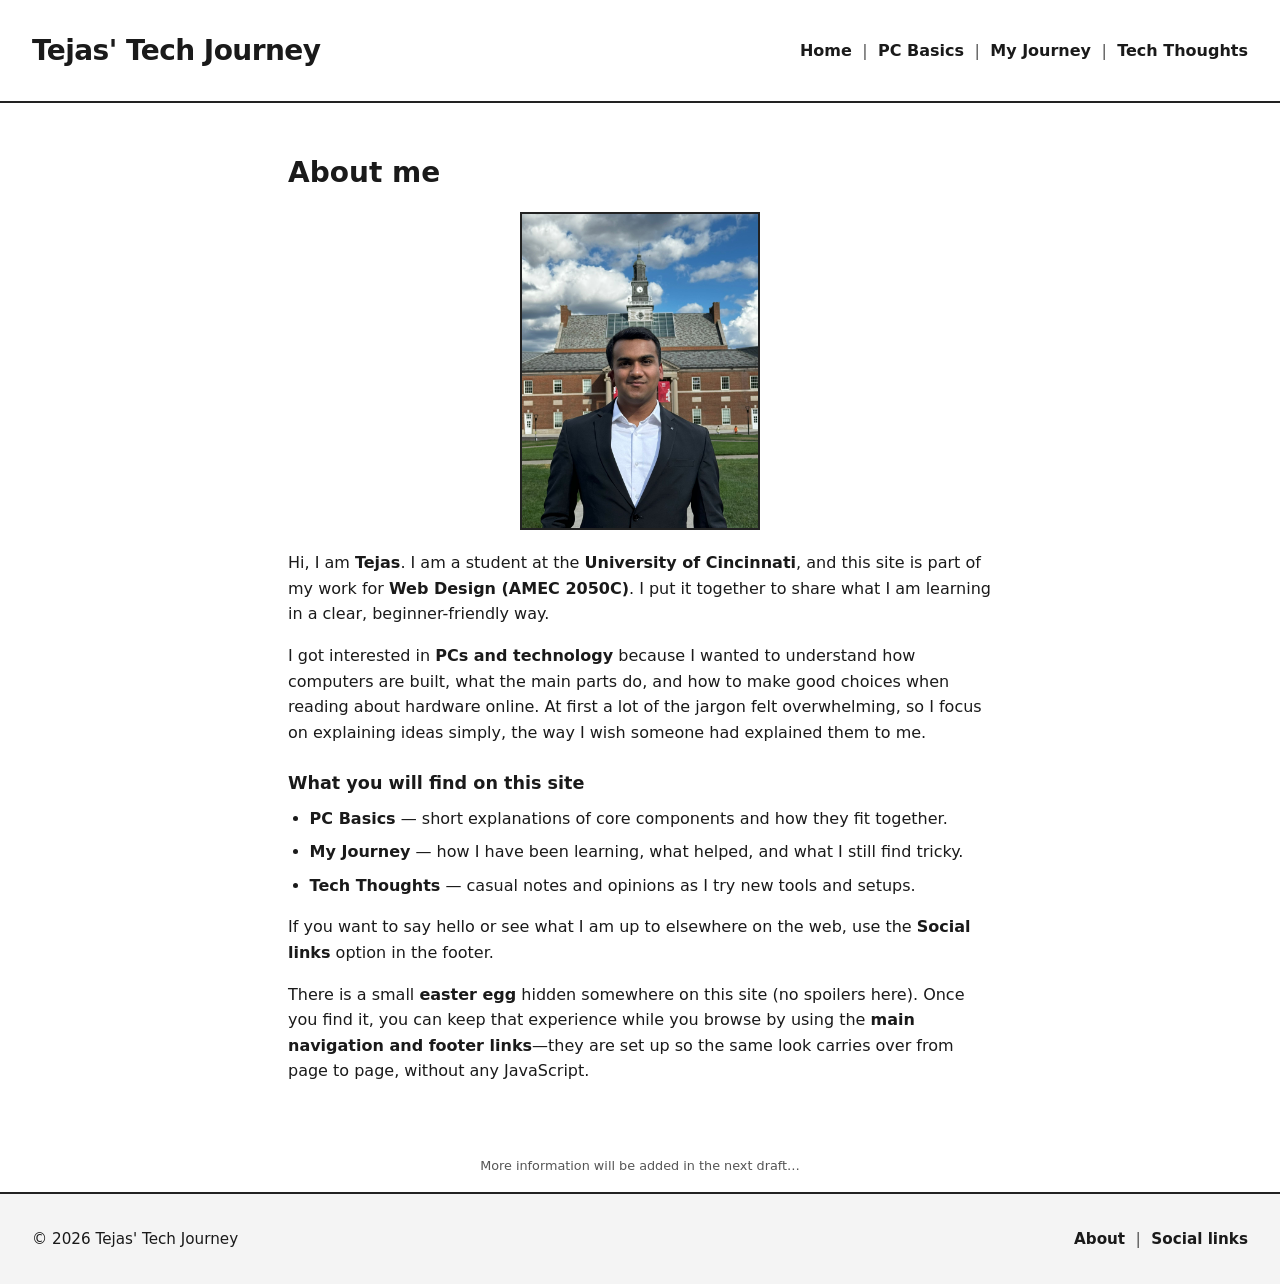
==== about.html @ 979acab9 "Completed all the tasks mentioned in FP4" ====
<!DOCTYPE html>
<html lang="en">
<head>
  <meta charset="UTF-8">
  <meta name="viewport" content="width=device-width, initial-scale=1.0">
  <title>Tejas' Tech Journey</title>
  <link rel="stylesheet" href="css/reset.css">
  <link rel="stylesheet" href="css/style.css">
</head>
<body>
  <span id="darkmode" aria-hidden="true"></span>
  <header>
    <input type="checkbox" id="nav-toggle" class="nav-toggle">
    <div class="header-top">
      <div class="site-title">
        <h1>
          <a href="about.html#darkmode" class="site-title-label site-title-to-dark">Tejas' Tech Journey</a>
          <a href="about.html" class="site-title-label site-title-to-light">Tejas' Tech Journey</a>
        </h1>
      </div>
      <label for="nav-toggle" class="menu-toggle" aria-label="Open navigation menu">
        <span class="burger-icon" aria-hidden="true"></span>
      </label>
    </div>
    <nav class="main-nav main-nav-light" id="primary-nav" aria-label="Main">
      <ul class="nav-links">
        <li><a href="index.html">Home</a></li>
        <li><a href="pc-basics.html">PC Basics</a></li>
        <li><a href="my-journey.html">My Journey</a></li>
        <li><a href="tech-thoughts.html">Tech Thoughts</a></li>
      </ul>
    </nav>
    <nav class="main-nav main-nav-dark" aria-label="Main">
      <ul class="nav-links">
        <li><a href="index.html#darkmode">Home</a></li>
        <li><a href="pc-basics.html#darkmode">PC Basics</a></li>
        <li><a href="my-journey.html#darkmode">My Journey</a></li>
        <li><a href="tech-thoughts.html#darkmode">Tech Thoughts</a></li>
      </ul>
    </nav>
  </header>

  <main>
    <section class="page-content">
      <h2>About me</h2>
      <img class="about-photo" src="images/professional-picture.jpg" alt="Tejas in professional attire on the University of Cincinnati campus">
      <p>
        Hi, I am <strong>Tejas</strong>. I am a student at the
        <strong>University of Cincinnati</strong>, and this site is part of my work for
        <strong>Web Design (AMEC 2050C)</strong>. I put it together to share what I am learning in a clear, beginner-friendly way.
      </p>
      <p>
        I got interested in <strong>PCs and technology</strong> because I wanted to understand how computers are built, what the main parts do, and how to make good choices when reading about hardware online. At first a lot of the jargon felt overwhelming, so I focus on explaining ideas simply, the way I wish someone had explained them to me.
      </p>
      <h3>What you will find on this site</h3>
      <ul class="about-list">
        <li><strong>PC Basics</strong> — short explanations of core components and how they fit together.</li>
        <li><strong>My Journey</strong> — how I have been learning, what helped, and what I still find tricky.</li>
        <li><strong>Tech Thoughts</strong> — casual notes and opinions as I try new tools and setups.</li>
      </ul>
      <p>
        If you want to say hello or see what I am up to elsewhere on the web, use the <strong>Social links</strong> option in the footer.
      </p>
      <p>
        There is a small <strong>easter egg</strong> hidden somewhere on this site (no spoilers here). Once you find it, you can keep that experience while you browse by using the <strong>main navigation and footer links</strong>—they are set up so the same look carries over from page to page, without any JavaScript.
      </p>
    </section>
  </main>

  <p class="draft-placeholder">More information will be added in the next draft…</p>

  <footer class="site-footer">
    <p class="footer-copy">&copy; 2026 Tejas' Tech Journey</p>
    <nav class="footer-nav" aria-label="Footer">
      <ul class="footer-links footer-links-light">
        <li><a href="about.html">About</a></li>
        <li class="footer-social">
          <input type="checkbox" id="footer-social-toggle-light" class="footer-social-toggle">
          <label for="footer-social-toggle-light" class="footer-social-trigger">Social links</label>
          <div class="footer-social-popup" role="group" aria-label="Social profiles">
            <a class="footer-social-link" href="https://www.linkedin.com/in/ghodketguc/" target="_blank" rel="noopener noreferrer" aria-label="LinkedIn (opens in a new tab)">
              <svg class="footer-social-icon" viewBox="0 0 24 24" aria-hidden="true" focusable="false"><path fill="currentColor" d="M20.447 20.452h-3.554v-5.569c0-1.328-.027-3.037-1.852-3.037-1.853 0-2.136 1.445-2.136 2.939v5.667H9.351V9h3.414v1.561h.046c.477-.9 1.637-1.85 3.37-1.85 3.601 0 4.267 2.37 4.267 5.455v6.286zM5.337 7.433c-1.144 0-2.063-.926-2.063-2.065 0-1.138.92-2.063 2.063-2.063 1.14 0 2.064.925 2.064 2.063 0 1.139-.925 2.065-2.064 2.065zm1.782 13.019H3.555V9h3.564v11.452zM22.225 0H1.771C.792 0 0 .774 0 1.729v20.542C0 23.227.792 24 1.771 24h20.451C23.2 24 24 23.227 24 22.271V1.729C24 .774 23.2 0 22.222 0h.003z"/></svg>
            </a>
            <a class="footer-social-link" href="https://www.instagram.com/tejasgdk2004/" target="_blank" rel="noopener noreferrer" aria-label="Instagram (opens in a new tab)">
              <svg class="footer-social-icon" viewBox="0 0 24 24" aria-hidden="true" focusable="false"><path fill="currentColor" d="M12 2.163c3.204 0 3.584.012 4.85.07 3.252.148 4.771 1.691 4.919 4.919.058 1.265.069 1.645.069 4.849 0 3.205-.012 3.584-.069 4.849-.149 3.225-1.664 4.771-4.919 4.919-1.266.058-1.644.07-4.85.07-3.204 0-3.584-.012-4.849-.07-3.26-.149-4.771-1.699-4.919-4.92-.058-1.265-.07-1.644-.07-4.849 0-3.204.013-3.583.07-4.849.149-3.227 1.664-4.771 4.919-4.919 1.266-.057 1.645-.069 4.849-.069zm0-2.163c-3.259 0-3.667.014-4.947.072-4.358.2-6.78 2.618-6.98 6.98-.059 1.281-.073 1.689-.073 4.948 0 3.259.014 3.668.072 4.948.2 4.358 2.618 6.78 6.98 6.98 1.281.058 1.689.072 4.948.072 3.259 0 3.668-.014 4.948-.072 4.354-.2 6.782-2.618 6.979-6.98.059-1.28.073-1.689.073-4.948 0-3.259-.014-3.667-.072-4.947-.196-4.354-2.617-6.78-6.979-6.98-1.281-.059-1.69-.073-4.949-.073zm0 5.838c-3.403 0-6.162 2.759-6.162 6.162s2.759 6.163 6.162 6.163 6.162-2.759 6.162-6.163c0-3.403-2.759-6.162-6.162-6.162zm0 10.162c-2.209 0-4-1.79-4-4 0-2.209 1.791-4 4-4s4 1.791 4 4c0 2.21-1.791 4-4 4zm6.406-11.845c-.796 0-1.441.645-1.441 1.44s.645 1.44 1.441 1.44c.795 0 1.439-.645 1.439-1.44s-.644-1.44-1.439-1.44z"/></svg>
            </a>
            <a class="footer-social-link" href="https://github.com/ghodketejas" target="_blank" rel="noopener noreferrer" aria-label="GitHub (opens in a new tab)">
              <svg class="footer-social-icon" viewBox="0 0 24 24" aria-hidden="true" focusable="false"><path fill="currentColor" d="M12 0c-6.626 0-12 5.373-12 12 0 5.302 3.438 9.8 8.207 11.387.599.111.793-.261.793-.577v-2.234c-3.338.726-4.033-1.416-4.033-1.416-.546-1.387-1.333-1.756-1.333-1.756-1.089-.745.083-.729.083-.729 1.205.084 1.839 1.237 1.839 1.237 1.07 1.834 2.807 1.304 3.492.997.107-.775.418-1.305.762-1.604-2.665-.305-5.467-1.334-5.467-5.931 0-1.311.469-2.381 1.236-3.221-.124-.303-.535-1.524.117-3.176 0 0 1.008-.322 3.301 1.23.957-.266 1.983-.399 3.003-.404 1.02.005 2.047.138 3.006.404 2.291-1.552 3.297-1.23 3.297-1.23.653 1.653.242 2.874.118 3.176.77.84 1.235 1.911 1.235 3.221 0 4.609-2.807 5.624-5.479 5.921.43.372.823 1.102.823 2.222v3.293c0 .319.192.694.801.576 4.765-1.589 8.199-6.086 8.199-11.386 0-6.627-5.373-12-12-12z"/></svg>
            </a>
          </div>
        </li>
      </ul>
      <ul class="footer-links footer-links-dark">
        <li><a href="about.html#darkmode">About</a></li>
        <li class="footer-social">
          <input type="checkbox" id="footer-social-toggle-dark" class="footer-social-toggle">
          <label for="footer-social-toggle-dark" class="footer-social-trigger">Social links</label>
          <div class="footer-social-popup" role="group" aria-label="Social profiles">
            <a class="footer-social-link" href="https://www.linkedin.com/in/ghodketguc/" target="_blank" rel="noopener noreferrer" aria-label="LinkedIn (opens in a new tab)">
              <svg class="footer-social-icon" viewBox="0 0 24 24" aria-hidden="true" focusable="false"><path fill="currentColor" d="M20.447 20.452h-3.554v-5.569c0-1.328-.027-3.037-1.852-3.037-1.853 0-2.136 1.445-2.136 2.939v5.667H9.351V9h3.414v1.561h.046c.477-.9 1.637-1.85 3.37-1.85 3.601 0 4.267 2.37 4.267 5.455v6.286zM5.337 7.433c-1.144 0-2.063-.926-2.063-2.065 0-1.138.92-2.063 2.063-2.063 1.14 0 2.064.925 2.064 2.063 0 1.139-.925 2.065-2.064 2.065zm1.782 13.019H3.555V9h3.564v11.452zM22.225 0H1.771C.792 0 0 .774 0 1.729v20.542C0 23.227.792 24 1.771 24h20.451C23.2 24 24 23.227 24 22.271V1.729C24 .774 23.2 0 22.222 0h.003z"/></svg>
            </a>
            <a class="footer-social-link" href="https://www.instagram.com/tejasgdk2004/" target="_blank" rel="noopener noreferrer" aria-label="Instagram (opens in a new tab)">
              <svg class="footer-social-icon" viewBox="0 0 24 24" aria-hidden="true" focusable="false"><path fill="currentColor" d="M12 2.163c3.204 0 3.584.012 4.85.07 3.252.148 4.771 1.691 4.919 4.919.058 1.265.069 1.645.069 4.849 0 3.205-.012 3.584-.069 4.849-.149 3.225-1.664 4.771-4.919 4.919-1.266.058-1.644.07-4.85.07-3.204 0-3.584-.012-4.849-.07-3.26-.149-4.771-1.699-4.919-4.92-.058-1.265-.07-1.644-.07-4.849 0-3.204.013-3.583.07-4.849.149-3.227 1.664-4.771 4.919-4.919 1.266-.057 1.645-.069 4.849-.069zm0-2.163c-3.259 0-3.667.014-4.947.072-4.358.2-6.78 2.618-6.98 6.98-.059 1.281-.073 1.689-.073 4.948 0 3.259.014 3.668.072 4.948.2 4.358 2.618 6.78 6.98 6.98 1.281.058 1.689.072 4.948.072 3.259 0 3.668-.014 4.948-.072 4.354-.2 6.782-2.618 6.979-6.98.059-1.28.073-1.689.073-4.948 0-3.259-.014-3.667-.072-4.947-.196-4.354-2.617-6.78-6.979-6.98-1.281-.059-1.69-.073-4.949-.073zm0 5.838c-3.403 0-6.162 2.759-6.162 6.162s2.759 6.163 6.162 6.163 6.162-2.759 6.162-6.163c0-3.403-2.759-6.162-6.162-6.162zm0 10.162c-2.209 0-4-1.79-4-4 0-2.209 1.791-4 4-4s4 1.791 4 4c0 2.21-1.791 4-4 4zm6.406-11.845c-.796 0-1.441.645-1.441 1.44s.645 1.44 1.441 1.44c.795 0 1.439-.645 1.439-1.44s-.644-1.44-1.439-1.44z"/></svg>
            </a>
            <a class="footer-social-link" href="https://github.com/ghodketejas" target="_blank" rel="noopener noreferrer" aria-label="GitHub (opens in a new tab)">
              <svg class="footer-social-icon" viewBox="0 0 24 24" aria-hidden="true" focusable="false"><path fill="currentColor" d="M12 0c-6.626 0-12 5.373-12 12 0 5.302 3.438 9.8 8.207 11.387.599.111.793-.261.793-.577v-2.234c-3.338.726-4.033-1.416-4.033-1.416-.546-1.387-1.333-1.756-1.333-1.756-1.089-.745.083-.729.083-.729 1.205.084 1.839 1.237 1.839 1.237 1.07 1.834 2.807 1.304 3.492.997.107-.775.418-1.305.762-1.604-2.665-.305-5.467-1.334-5.467-5.931 0-1.311.469-2.381 1.236-3.221-.124-.303-.535-1.524.117-3.176 0 0 1.008-.322 3.301 1.23.957-.266 1.983-.399 3.003-.404 1.02.005 2.047.138 3.006.404 2.291-1.552 3.297-1.23 3.297-1.23.653 1.653.242 2.874.118 3.176.77.84 1.235 1.911 1.235 3.221 0 4.609-2.807 5.624-5.479 5.921.43.372.823 1.102.823 2.222v3.293c0 .319.192.694.801.576 4.765-1.589 8.199-6.086 8.199-11.386 0-6.627-5.373-12-12-12z"/></svg>
            </a>
          </div>
        </li>
      </ul>
    </nav>
  </footer>
</body>
</html>
---- css/style.css ----
/* Tejas' Tech Journey — layout from desktop + mobile homepage wireframes */

:root {
  --color-text: #1a1a1a;
  --color-text-muted: #555;
  --color-border: #222;
  --color-bg: #fff;
  --color-bg-subtle: #f4f4f4;
  --color-placeholder: #ddd;
  --color-muted-border: #ccc;
  --shadow-popup: 0 4px 12px rgba(0, 0, 0, 0.12);
  --font-body: system-ui, -apple-system, "Segoe UI", Roboto, Helvetica, Arial, sans-serif;
  --space-page: clamp(1rem, 4vw, 2rem);
  --space-section: clamp(1.5rem, 5vw, 3rem);
  --max-content: 72rem;
}

/*
 * Dark theme — URL fragment #darkmode (see hidden #darkmode anchor in <body>).
 * Stays on across pages because light vs dark nav/footer use different hrefs (no JS).
 */
body:has(#darkmode:target) {
  --color-text: #f0f0f0;
  --color-text-muted: #a8a8a8;
  --color-border: #d0d0d0;
  --color-bg: #141414;
  --color-bg-subtle: #1f1f1f;
  --color-placeholder: #3d3d3d;
  --color-muted-border: #4a4a4a;
  --shadow-popup: 0 6px 20px rgba(0, 0, 0, 0.55);
}

/* Target anchor at top of page (no layout jump) */
#darkmode {
  position: absolute;
  left: 0;
  top: 0;
  width: 1px;
  height: 1px;
  margin: 0;
  padding: 0;
  overflow: hidden;
  clip: rect(0, 0, 0, 0);
  border: 0;
  pointer-events: none;
  scroll-margin-top: 0;
}

*,
*::before,
*::after {
  box-sizing: border-box;
}

html {
  height: 100%;
}

body {
  position: relative;
  min-height: 100%;
  margin: 0;
  display: flex;
  flex-direction: column;
  font-family: var(--font-body);
  font-size: 1rem;
  line-height: 1.6;
  color: var(--color-text);
  background-color: var(--color-bg);
}

main {
  flex: 1;
  width: 100%;
}

img {
  max-width: 100%;
  height: auto;
  vertical-align: middle;
}

a {
  color: var(--color-text);
  text-decoration: underline;
  text-underline-offset: 0.15em;
}

a:hover {
  text-decoration-thickness: 2px;
}

/* ----- Header / navigation (wireframe: title + Home | PC Basics | …) ----- */

body > header {
  position: relative;
  display: flex;
  flex-wrap: wrap;
  align-items: center;
  justify-content: space-between;
  gap: 1rem 1.5rem;
  padding: var(--space-page);
  border-bottom: 2px solid var(--color-border);
  background-color: var(--color-bg);
}

.site-title {
  margin: 0;
}

.site-title h1 {
  margin: 0;
  font-size: clamp(1.25rem, 2.5vw, 1.75rem);
  font-weight: 700;
  line-height: 1.2;
  letter-spacing: -0.02em;
}

/* Site title: two links (enable / disable #darkmode); only one shown at a time */
.site-title h1 a.site-title-label {
  text-decoration: none;
  color: inherit;
  cursor: default;
}

.site-title-to-light {
  display: none;
}

body:has(#darkmode:target) .site-title-to-dark {
  display: none;
}

body:has(#darkmode:target) .site-title-to-light {
  display: inline;
}

.site-title-label:focus-visible {
  outline: 2px solid var(--color-border);
  outline-offset: 3px;
  border-radius: 2px;
}

body > header .main-nav-light,
body > header .main-nav-dark {
  margin: 0;
}

.main-nav-dark {
  display: none;
}

/* Visually hidden checkboxes (nav menu, social popover) — no JS */
.nav-toggle,
.footer-social-toggle {
  position: absolute;
  inset-inline-start: 0;
  top: 0;
  margin: -1px;
  width: 1px;
  height: 1px;
  padding: 0;
  overflow: hidden;
  clip: rect(0, 0, 0, 0);
  white-space: nowrap;
  border: 0;
  opacity: 0;
  pointer-events: none;
}

/* ----- Footer: light vs dark link sets -----
 * Must beat later `.footer-links { display: flex }` (same single-class specificity).
 */
.site-footer .footer-links-dark {
  display: none;
}

body:has(#darkmode:target) .site-footer .footer-links-light {
  display: none;
}

body:has(#darkmode:target) .site-footer .footer-links-dark {
  display: flex;
}

/* ----- Home hero: Read More preserves #darkmode ----- */

.hero-read-dark {
  display: none;
}

body:has(#darkmode:target) .hero-read-light {
  display: none;
}

body:has(#darkmode:target) .hero-read-dark {
  display: inline-block;
}

.header-top {
  display: flex;
  flex-direction: row;
  align-items: center;
  justify-content: space-between;
  gap: 1rem;
  min-width: 0;
  flex: 0 1 auto;
}

/* Burger control — visible only on small screens (see mobile query) */
.menu-toggle {
  display: none;
  flex-shrink: 0;
  align-items: center;
  justify-content: center;
  min-width: 2.75rem;
  min-height: 2.75rem;
  margin: 0;
  padding: 0.35rem;
  cursor: pointer;
  border: 2px solid transparent;
  border-radius: 4px;
  background: transparent;
  color: var(--color-text);
}

.menu-toggle:focus-visible {
  outline: 2px solid var(--color-border);
  outline-offset: 2px;
}

/* Three-line burger icon */
.burger-icon {
  display: block;
  width: 1.375rem;
  height: 2px;
  background-color: var(--color-border);
  box-shadow: 0 6px 0 var(--color-border), 0 12px 0 var(--color-border);
}

.nav-links {
  display: flex;
  flex-wrap: wrap;
  align-items: center;
  list-style: none;
  margin: 0;
  padding: 0;
  gap: 0;
}

.nav-links a {
  display: inline-block;
  padding: 0.35rem 0;
  text-decoration: none;
  font-weight: 600;
}

.nav-links a:hover {
  text-decoration: underline;
}

.nav-links a[aria-current="page"] {
  font-weight: 700;
  text-decoration: underline;
  text-decoration-thickness: 3px;
  text-underline-offset: 0.25em;
  cursor: default;
}

.nav-links a[aria-current="page"]:hover {
  text-decoration-thickness: 3px;
}

/* Pipe separators between nav items (desktop-style) */
.nav-links li {
  display: flex;
  align-items: center;
}

.nav-links li + li::before {
  content: "|";
  padding: 0 0.65rem;
  color: var(--color-text-muted);
  font-weight: 400;
  text-decoration: none;
  pointer-events: none;
}

/* ----- Hero (desktop: text + image row; mobile: image first, then intro) ----- */

.hero {
  display: flex;
  flex-direction: column;
  align-items: stretch;
  gap: 1.5rem;
  max-width: var(--max-content);
  margin: 0 auto;
  padding: var(--space-section) var(--space-page);
}

.hero-text h2 {
  margin: 0 0 0.75rem;
  font-size: clamp(1.5rem, 4vw, 2rem);
  font-weight: 700;
  line-height: 1.25;
}

.hero-text p {
  margin: 0;
  max-width: 38rem;
  color: var(--color-text);
}

.hero-text .button {
  margin-top: 1.25rem;
}

.hero-image {
  margin: 0;
}

.hero-image img {
  display: block;
  width: 100%;
  aspect-ratio: 16 / 10;
  object-fit: cover;
  background-color: var(--color-placeholder);
  border: 2px solid var(--color-border);
}

/* Mobile wireframe: featured image above welcome / Read More */
.hero-image {
  order: -1;
}

@media (min-width: 48rem) {
  .hero {
    flex-direction: row;
    align-items: center;
    gap: 2.5rem;
  }

  .hero-text,
  .hero-image {
    flex: 1;
    min-width: 0;
  }

  .hero-image {
    order: 0;
  }
}

/* CTA — wireframe [ Read More ] */
.button {
  display: inline-block;
  padding: 0.65rem 1.35rem;
  border: 2px solid var(--color-border);
  font-weight: 700;
  text-decoration: none;
  color: var(--color-text);
  background-color: var(--color-bg);
  transition: background-color 0.15s ease, color 0.15s ease;
}

.button:hover {
  background-color: var(--color-border);
  color: var(--color-bg);
  text-decoration: none;
}

.button:focus-visible {
  outline: 2px solid var(--color-border);
  outline-offset: 2px;
}

/* ----- Featured sections — three columns desktop, stacked mobile ----- */

.cards {
  display: grid;
  grid-template-columns: 1fr;
  gap: 1.75rem;
  max-width: var(--max-content);
  margin: 0 auto;
  padding: 0 var(--space-page) var(--space-section);
}

.card {
  display: flex;
  flex-direction: column;
  gap: 0.75rem;
  padding: 1rem;
  border: 2px solid var(--color-border);
  background-color: var(--color-bg-subtle);
}

.card img {
  width: 100%;
  aspect-ratio: 4 / 3;
  object-fit: cover;
  background-color: var(--color-placeholder);
  border: 1px solid var(--color-muted-border);
}

.card-image-credit {
  margin: -0.35rem 0 0;
  font-size: 0.7rem;
  line-height: 1.35;
  color: var(--color-text-muted);
  opacity: 0.9;
}

.card-image-credit a {
  color: inherit;
}

.card h3 {
  margin: 0;
  font-size: 1.15rem;
  font-weight: 700;
}

.card p {
  margin: 0;
  flex: 1;
  font-size: 0.95rem;
  color: var(--color-text);
}

@media (min-width: 48rem) {
  .cards {
    grid-template-columns: repeat(3, 1fr);
    gap: 1.5rem;
    align-items: stretch;
  }
}

/* ----- Inner pages ----- */

.page-content {
  max-width: 48rem;
  margin: 0 auto;
  padding: var(--space-section) var(--space-page);
}

.page-content h2 {
  margin: 0 0 1rem;
  font-size: clamp(1.35rem, 3vw, 1.75rem);
}

.page-content h3 {
  margin: 1.5rem 0 0.5rem;
  font-size: 1.1rem;
}

.page-content p {
  margin: 0 0 1rem;
}

.page-content img {
  display: block;
  margin: 1rem 0 1.25rem;
  border: 2px solid var(--color-border);
  background-color: var(--color-placeholder);
}

.page-content img.about-photo {
  max-width: 15rem;
  width: 100%;
  margin: 1rem auto 1.25rem;
}

.page-content .about-list {
  margin: 0 0 1rem;
  padding-left: 1.35rem;
  list-style: disc;
}

.page-content .about-list li {
  margin-bottom: 0.5rem;
}

.page-content .about-list li:last-child {
  margin-bottom: 0;
}

/* ----- Footer — © line + About | Social links (hover / checkbox popover) ----- */

.site-footer {
  position: relative;
  z-index: 1;
  display: flex;
  flex-direction: column;
  align-items: flex-start;
  gap: 1rem;
  padding: var(--space-page);
  margin-top: auto;
  border-top: 2px solid var(--color-border);
  background-color: var(--color-bg-subtle);
}

.footer-copy {
  margin: 0;
  font-size: 0.95rem;
}

.draft-placeholder {
  margin: 0;
  padding: 0.5rem var(--space-page) 1rem;
  font-size: 0.8rem;
  color: var(--color-text-muted);
  text-align: center;
}

.site-footer .footer-nav {
  display: flex;
  flex-direction: column;
  gap: 0;
  margin: 0;
}

.footer-links {
  display: flex;
  flex-wrap: wrap;
  align-items: center;
  list-style: none;
  margin: 0;
  padding: 0;
  gap: 0;
}

.footer-links a {
  font-size: 0.95rem;
  font-weight: 600;
  text-decoration: none;
}

.footer-links a:hover {
  text-decoration: underline;
}

.footer-links li {
  display: flex;
  align-items: center;
}

.footer-links li + li::before {
  content: "|";
  padding: 0 0.65rem;
  color: var(--color-text-muted);
  pointer-events: none;
}

.footer-social {
  position: relative;
  display: flex;
  align-items: center;
}

.footer-social-trigger {
  font: inherit;
  font-size: 0.95rem;
  font-weight: 600;
  color: var(--color-text);
  background: none;
  border: none;
  padding: 0;
  cursor: pointer;
  text-decoration: none;
}

.footer-social-trigger:hover,
.footer-social-trigger:focus-visible {
  text-decoration: underline;
}

.footer-social-popup {
  position: absolute;
  /* Slight overlap with the trigger row so the pointer never hits a “dead” gap */
  bottom: calc(100% - 6px);
  right: 0;
  left: auto;
  display: flex;
  align-items: center;
  gap: 0.65rem;
  padding: 0.6rem 0.75rem;
  border: 2px solid var(--color-border);
  background-color: var(--color-bg);
  box-shadow: var(--shadow-popup);
  opacity: 0;
  visibility: hidden;
  pointer-events: none;
  transform: translateY(4px);
  transition: opacity 0.15s ease, visibility 0.15s ease, transform 0.15s ease;
  z-index: 20;
}

.footer-social:hover .footer-social-popup,
.footer-social:focus-within .footer-social-popup,
.footer-social:has(.footer-social-toggle:checked) .footer-social-popup {
  opacity: 1;
  visibility: visible;
  pointer-events: auto;
  transform: translateY(0);
}

.footer-social:has(.footer-social-toggle:checked) .footer-social-trigger {
  text-decoration: underline;
}

.footer-social-link {
  display: flex;
  align-items: center;
  justify-content: center;
  padding: 0.35rem;
  border-radius: 4px;
  color: var(--color-text);
  text-decoration: none;
  transition: background-color 0.12s ease, color 0.12s ease;
}

.footer-social-link:hover,
.footer-social-link:focus-visible {
  background-color: var(--color-bg-subtle);
  text-decoration: none;
}

.footer-social-icon {
  display: block;
  width: 1.5rem;
  height: 1.5rem;
}

@media (max-width: 47.99rem) {
  .footer-social-popup {
    right: auto;
    left: 0;
  }
}

/* ----- Mobile: title row + burger right; nav panel toggles open ----- */

@media (max-width: 47.99rem) {
  body > header {
    flex-direction: column;
    align-items: stretch;
  }

  .header-top {
    width: 100%;
    flex: none;
  }

  .menu-toggle {
    display: flex;
  }

  .site-title {
    flex: 1;
    min-width: 0;
  }

  .main-nav-light,
  .main-nav-dark {
    display: none;
    width: 100%;
    padding-top: 1rem;
    margin-top: 0.75rem;
    border-top: 1px solid var(--color-muted-border);
  }

  #nav-toggle:checked ~ .main-nav-light {
    display: block;
  }

  #nav-toggle:checked ~ .main-nav-dark {
    display: none;
  }

  body:has(#darkmode:target) #nav-toggle:checked ~ .main-nav-light {
    display: none;
  }

  body:has(#darkmode:target) #nav-toggle:checked ~ .main-nav-dark {
    display: block;
  }

  /* Optional: “close” hint when open (label still toggles) */
  #nav-toggle:checked ~ .header-top .menu-toggle {
    border-color: var(--color-border);
    background-color: var(--color-bg-subtle);
  }

  .nav-links {
    flex-direction: column;
    align-items: flex-start;
    gap: 0.25rem;
  }

  .nav-links li {
    width: 100%;
  }

  .nav-links li + li::before {
    display: none;
  }

  .nav-links a {
    padding: 0.4rem 0;
  }
}

@media (min-width: 48rem) {
  .site-footer {
    flex-direction: row;
    flex-wrap: wrap;
    justify-content: space-between;
    align-items: center;
  }

  .menu-toggle {
    display: none !important;
  }

  .main-nav-light {
    display: block !important;
  }

  .main-nav-dark {
    display: none !important;
  }

  body:has(#darkmode:target) .main-nav-light {
    display: none !important;
  }

  body:has(#darkmode:target) .main-nav-dark {
    display: block !important;
  }
}
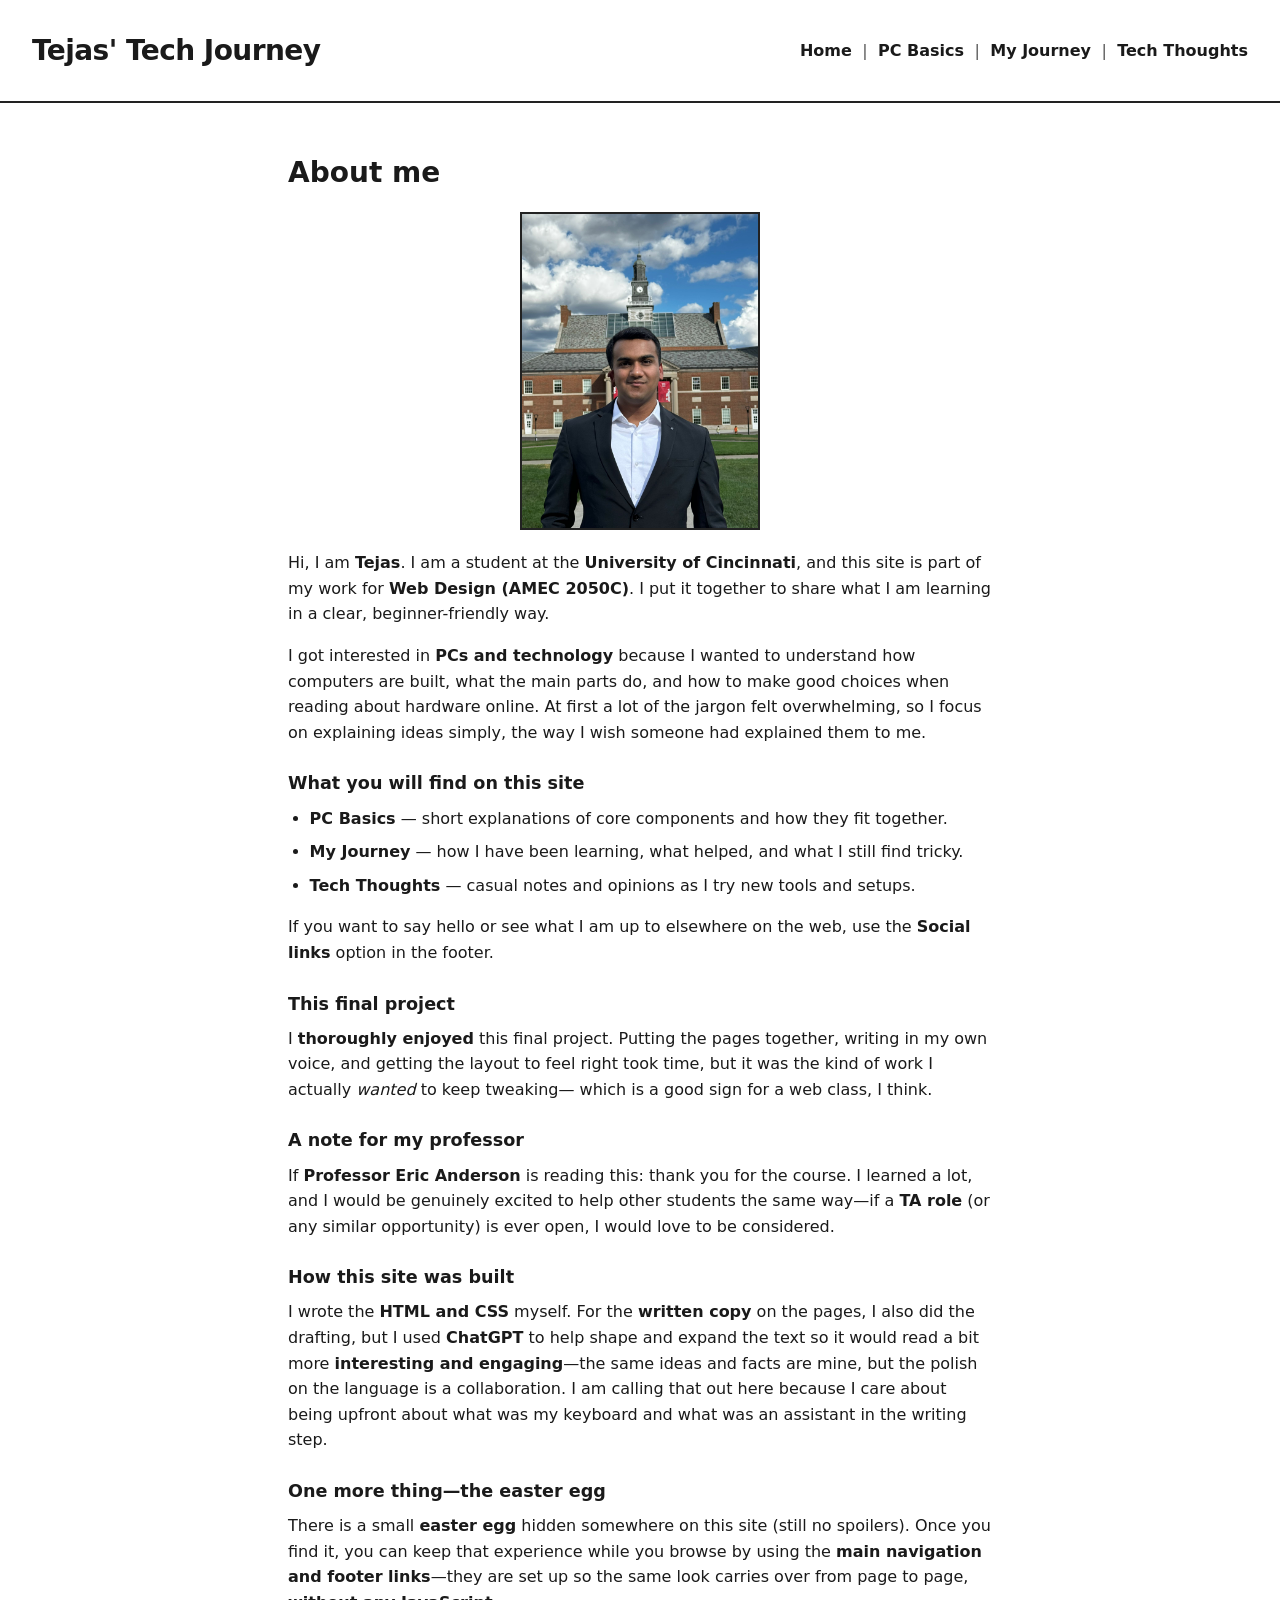
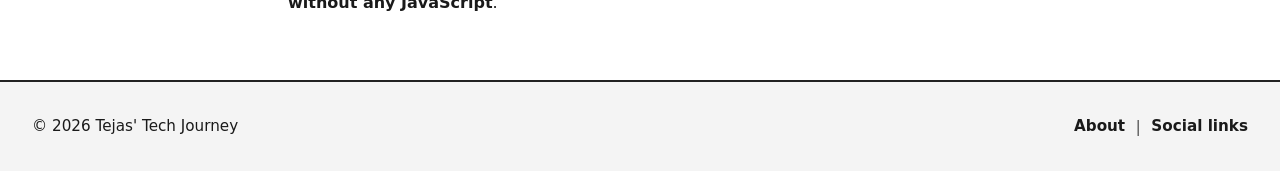
==== commit d458b058: "Final Project Completed" ====
--- a/about.html
+++ b/about.html
@@ -3,7 +3,8 @@
 <head>
   <meta charset="UTF-8">
   <meta name="viewport" content="width=device-width, initial-scale=1.0">
-  <title>Tejas' Tech Journey</title>
+  <title>About — Tejas' Tech Journey</title>
+  <meta name="description" content="About Tejas, this class project, and how the site was built.">
   <link rel="stylesheet" href="css/reset.css">
   <link rel="stylesheet" href="css/style.css">
 </head>
@@ -61,13 +62,38 @@
       <p>
         If you want to say hello or see what I am up to elsewhere on the web, use the <strong>Social links</strong> option in the footer.
       </p>
+
+      <h3>This final project</h3>
       <p>
-        There is a small <strong>easter egg</strong> hidden somewhere on this site (no spoilers here). Once you find it, you can keep that experience while you browse by using the <strong>main navigation and footer links</strong>—they are set up so the same look carries over from page to page, without any JavaScript.
+        I <strong>thoroughly enjoyed</strong> this final project. Putting the pages together, writing in my own voice, and
+        getting the layout to feel right took time, but it was the kind of work I actually <em>wanted</em> to keep tweaking—
+        which is a good sign for a web class, I think.
+      </p>
+
+      <h3>A note for my professor</h3>
+      <p>
+        If <strong>Professor Eric Anderson</strong> is reading this: thank you for the course. I learned a lot, and
+        I would be genuinely excited to help other students the same way—if a <strong>TA role</strong> (or any similar
+        opportunity) is ever open, I would love to be considered.
+      </p>
+
+      <h3>How this site was built</h3>
+      <p>
+        I wrote the <strong>HTML and CSS</strong> myself. For the <strong>written copy</strong> on the pages, I also did the
+        drafting, but I used <strong>ChatGPT</strong> to help shape and expand the text so it would read a bit more
+        <strong>interesting and engaging</strong>—the same ideas and facts are mine, but the polish on the language is
+        a collaboration. I am calling that out here because I care about being upfront about what was my keyboard and
+        what was an assistant in the writing step.
+      </p>
+
+      <h3>One more thing—the easter egg</h3>
+      <p>
+        There is a small <strong>easter egg</strong> hidden somewhere on this site (still no spoilers). Once you find it,
+        you can keep that experience while you browse by using the <strong>main navigation and footer links</strong>—they
+        are set up so the same look carries over from page to page, <strong>without any JavaScript</strong>.
       </p>
     </section>
   </main>
-
-  <p class="draft-placeholder">More information will be added in the next draft…</p>
 
   <footer class="site-footer">
     <p class="footer-copy">&copy; 2026 Tejas' Tech Journey</p>
--- a/css/style.css
+++ b/css/style.css
@@ -184,16 +184,17 @@
 }
 
 /* ----- Home hero: Read More preserves #darkmode ----- */
-
-.hero-read-dark {
+/* Must outrank .button { display: inline-block } (same .button on both links). */
+
+.hero-text .button.hero-read-dark {
   display: none;
 }
 
-body:has(#darkmode:target) .hero-read-light {
+body:has(#darkmode:target) .hero-text .button.hero-read-light {
   display: none;
 }
 
-body:has(#darkmode:target) .hero-read-dark {
+body:has(#darkmode:target) .hero-text .button.hero-read-dark {
   display: inline-block;
 }
 
@@ -379,33 +380,93 @@
 .cards {
   display: grid;
   grid-template-columns: 1fr;
-  gap: 1.75rem;
+  align-items: start;
+  gap: 1.25rem;
   max-width: var(--max-content);
   margin: 0 auto;
-  padding: 0 var(--space-page) var(--space-section);
+  padding: 0 var(--space-page) clamp(1.25rem, 4vw, 2.25rem);
+}
+
+/* Stacked light/dark links share one grid cell (same as site nav) */
+.card-wrap {
+  display: grid;
+  min-width: 0;
+  align-self: start;
+  width: 100%;
+}
+
+.card-wrap .card {
+  grid-area: 1 / 1;
+}
+
+.card-link {
+  text-decoration: none;
+  color: inherit;
+  cursor: pointer;
+  position: relative;
+  z-index: 0;
+  box-sizing: border-box;
+  transition:
+    transform 0.2s ease,
+    box-shadow 0.2s ease;
+}
+
+.card-link:hover,
+.card-link:focus-visible {
+  z-index: 1;
+  transform: scale(1.03);
+  box-shadow: var(--shadow-popup);
+}
+
+.card-link:focus-visible {
+  outline: 2px solid var(--color-border);
+  outline-offset: 2px;
 }
 
 .card {
   display: flex;
   flex-direction: column;
-  gap: 0.75rem;
-  padding: 1rem;
+  align-items: stretch;
+  gap: 0.45rem;
+  padding: 0.65rem 0.75rem 0.75rem;
   border: 2px solid var(--color-border);
   background-color: var(--color-bg-subtle);
 }
 
+/* After .card so display wins; higher specificity so dark link stays hidden in light mode */
+.card.card-link-dark {
+  display: none;
+}
+
+body:has(#darkmode:target) .card.card-link-light {
+  display: none;
+}
+
+body:has(#darkmode:target) .card.card-link-dark {
+  display: flex;
+}
+
 .card img {
   width: 100%;
+  flex-shrink: 0;
   aspect-ratio: 4 / 3;
   object-fit: cover;
   background-color: var(--color-placeholder);
   border: 1px solid var(--color-muted-border);
 }
 
+/* Reserved height for image captions so titles still line up; kept modest to limit empty space */
+.card-image-meta {
+  display: flex;
+  align-items: flex-start;
+  flex-shrink: 0;
+  min-height: 3.25rem;
+}
+
 .card-image-credit {
-  margin: -0.35rem 0 0;
+  margin: 0;
   font-size: 0.7rem;
-  line-height: 1.35;
+  line-height: 1.4;
   color: var(--color-text-muted);
   opacity: 0.9;
 }
@@ -418,20 +479,22 @@
   margin: 0;
   font-size: 1.15rem;
   font-weight: 700;
-}
-
-.card p {
-  margin: 0;
-  flex: 1;
+  flex-shrink: 0;
+}
+
+.card > p {
+  margin: 0;
+  flex: 0 0 auto;
   font-size: 0.95rem;
+  line-height: 1.4;
   color: var(--color-text);
 }
 
 @media (min-width: 48rem) {
   .cards {
     grid-template-columns: repeat(3, 1fr);
-    gap: 1.5rem;
-    align-items: stretch;
+    gap: 1.1rem;
+    align-items: start;
   }
 }
 
@@ -464,6 +527,16 @@
   background-color: var(--color-placeholder);
 }
 
+.page-content figure {
+  margin: 0;
+}
+
+.page-content .pc-overview-image {
+  width: 100%;
+  max-width: 100%;
+  height: auto;
+}
+
 .page-content img.about-photo {
   max-width: 15rem;
   width: 100%;
@@ -482,6 +555,104 @@
 
 .page-content .about-list li:last-child {
   margin-bottom: 0;
+}
+
+.page-content h4 {
+  margin: 1.25rem 0 0.4rem;
+  font-size: 1rem;
+  font-weight: 700;
+}
+
+.page-content .pc-toc {
+  margin: 0 0 1.5rem;
+  padding: 1rem 1rem 1rem 1.5rem;
+  border: 2px solid var(--color-border);
+  background-color: var(--color-bg-subtle);
+}
+
+.page-content .pc-toc p {
+  margin: 0 0 0.5rem;
+  font-weight: 700;
+}
+
+.page-content .pc-toc ol {
+  margin: 0;
+  padding-left: 1.25rem;
+  line-height: 1.6;
+}
+
+.page-content .pc-toc a {
+  font-weight: 600;
+  color: inherit;
+}
+
+.page-content .pc-sites {
+  margin: 0 0 1.25rem;
+  padding: 0;
+  list-style: none;
+}
+
+.page-content .pc-sites li {
+  margin: 0 0 0.5rem;
+  padding-left: 0;
+}
+
+.page-content .pc-sites a {
+  font-weight: 600;
+  color: inherit;
+}
+
+.page-content .pc-section {
+  margin: 0 0 1.5rem;
+  padding-top: 0.5rem;
+  scroll-margin-top: 1rem;
+}
+
+.page-content .pc-tip {
+  margin: 0.75rem 0 1rem;
+  padding: 0.75rem 1rem;
+  border-left: 4px solid var(--color-border);
+  background-color: var(--color-bg-subtle);
+  font-size: 0.95rem;
+  line-height: 1.55;
+}
+
+/* Only the lead label (“Tip:”, “What you usually read online:”, etc.) is block; inline emphasis stays in the paragraph flow. */
+.page-content .pc-tip strong:first-of-type {
+  display: block;
+  margin-bottom: 0.35rem;
+}
+
+.page-content .img-placeholder {
+  display: flex;
+  align-items: center;
+  justify-content: center;
+  min-height: 10rem;
+  margin: 0.75rem 0 1.25rem;
+  padding: 1rem;
+  border: 2px dashed var(--color-muted-border);
+  background-color: var(--color-bg-subtle);
+  color: var(--color-text-muted);
+  font-size: 0.9rem;
+  text-align: center;
+  line-height: 1.4;
+}
+
+.page-content .img-placeholder.img-placeholder--wide {
+  min-height: 12rem;
+}
+
+.page-content .pc-inline-list {
+  margin: 0 0 1rem;
+  padding-left: 1.35rem;
+}
+
+.page-content .pc-inline-list li {
+  margin-bottom: 0.4rem;
+}
+
+.page-content a.button {
+  margin-top: 0.5rem;
 }
 
 /* ----- Footer — © line + About | Social links (hover / checkbox popover) ----- */
